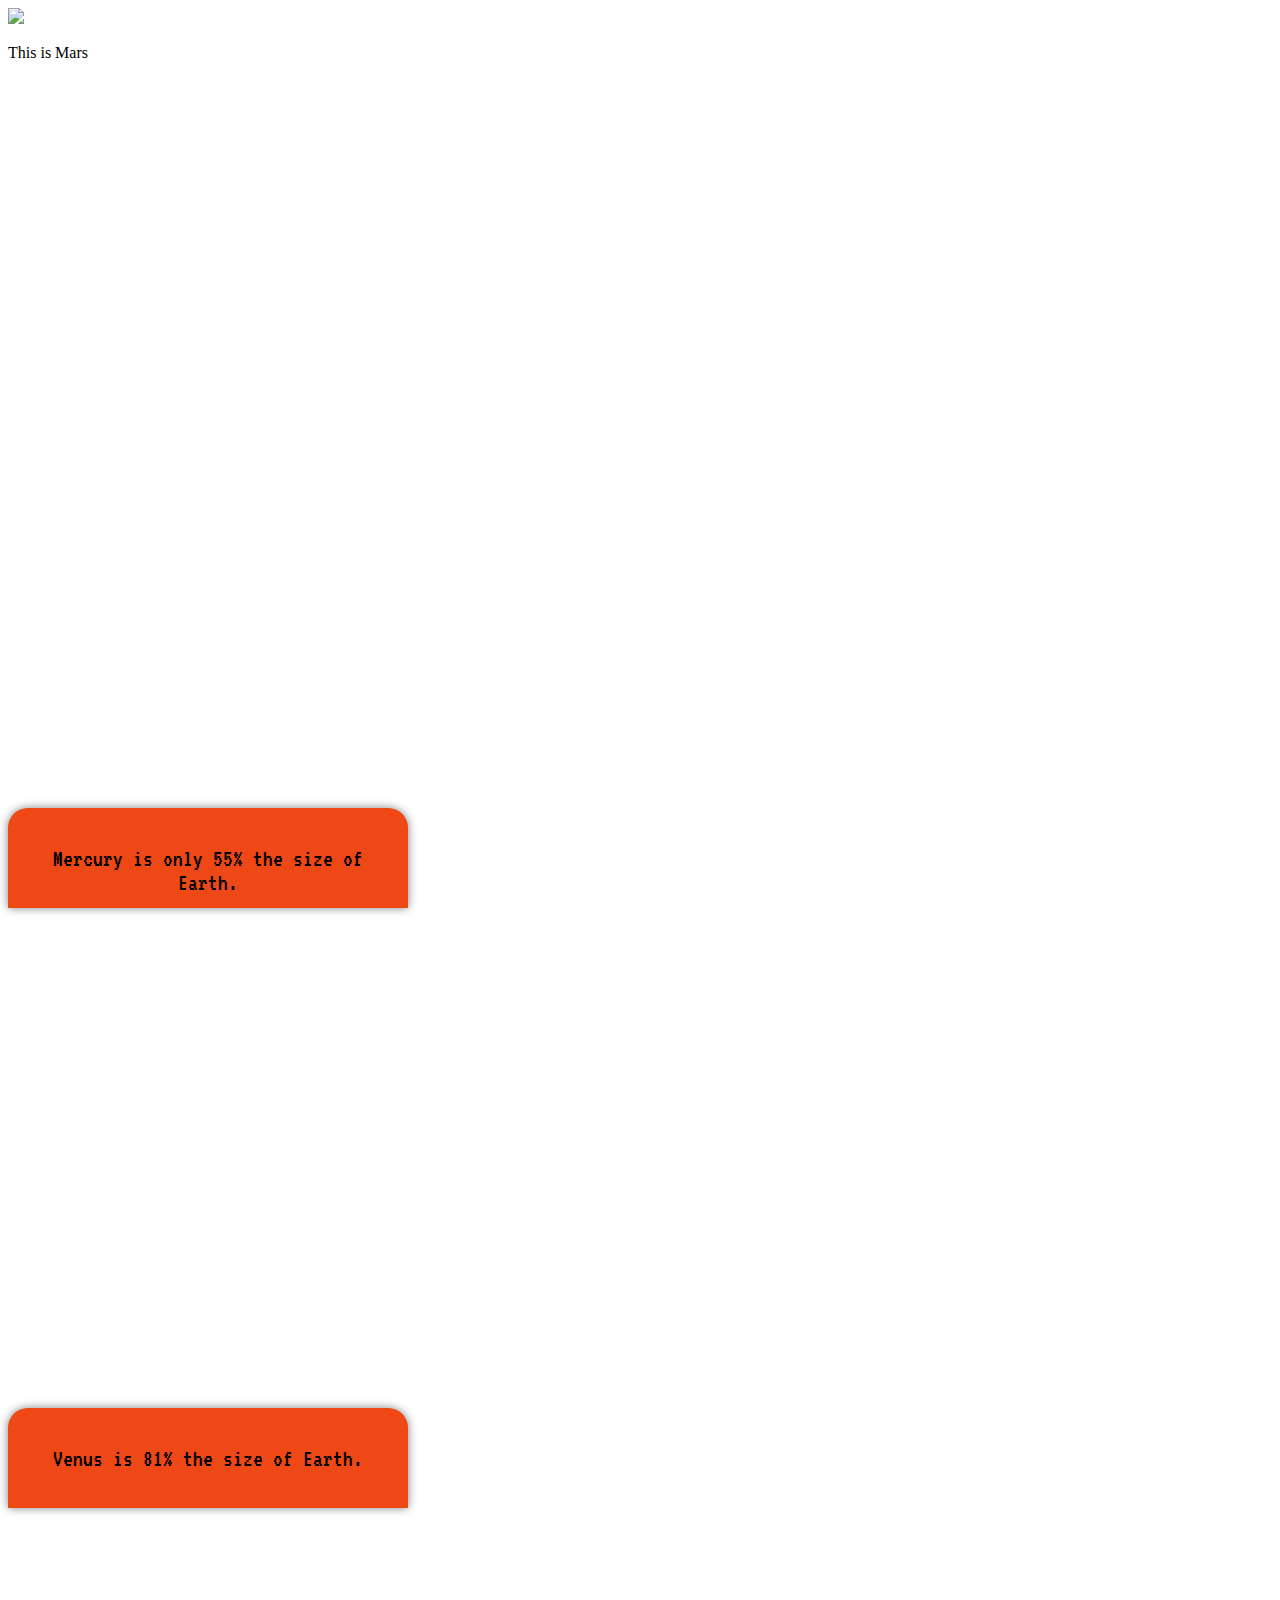
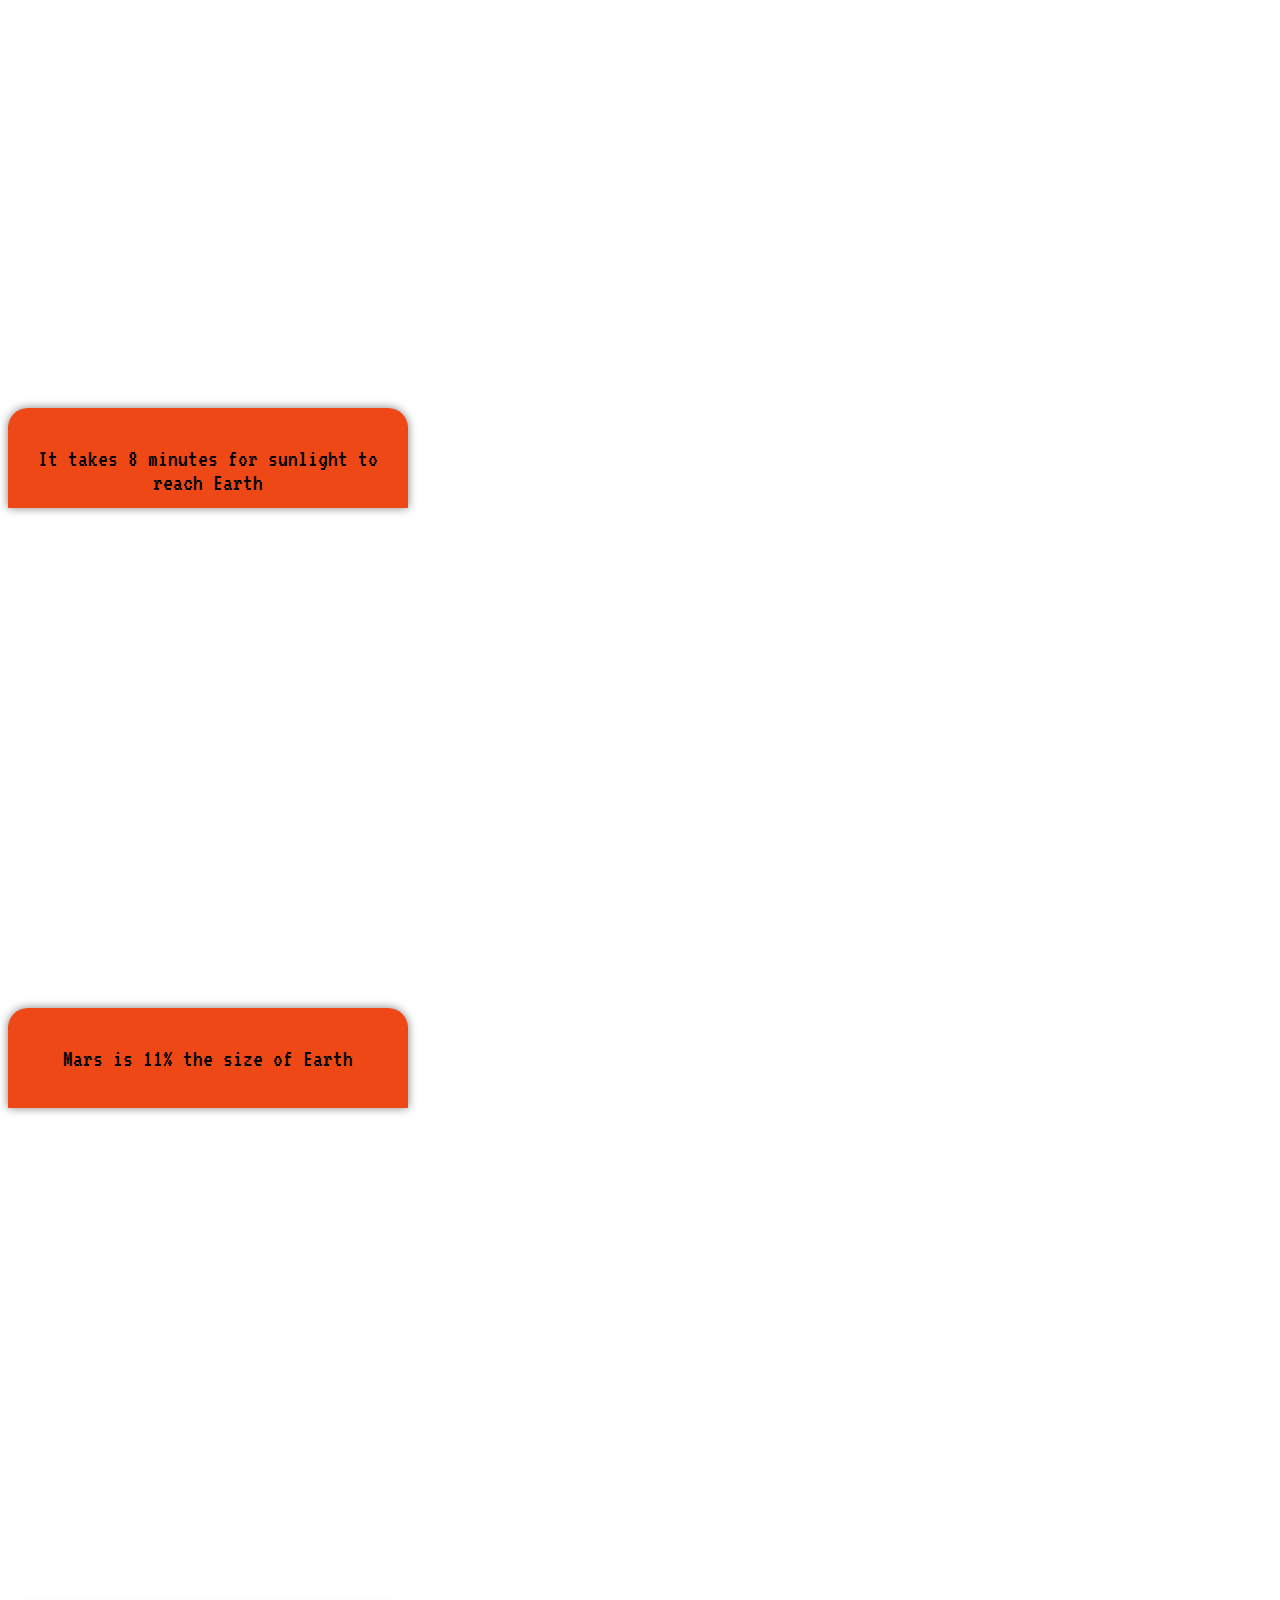
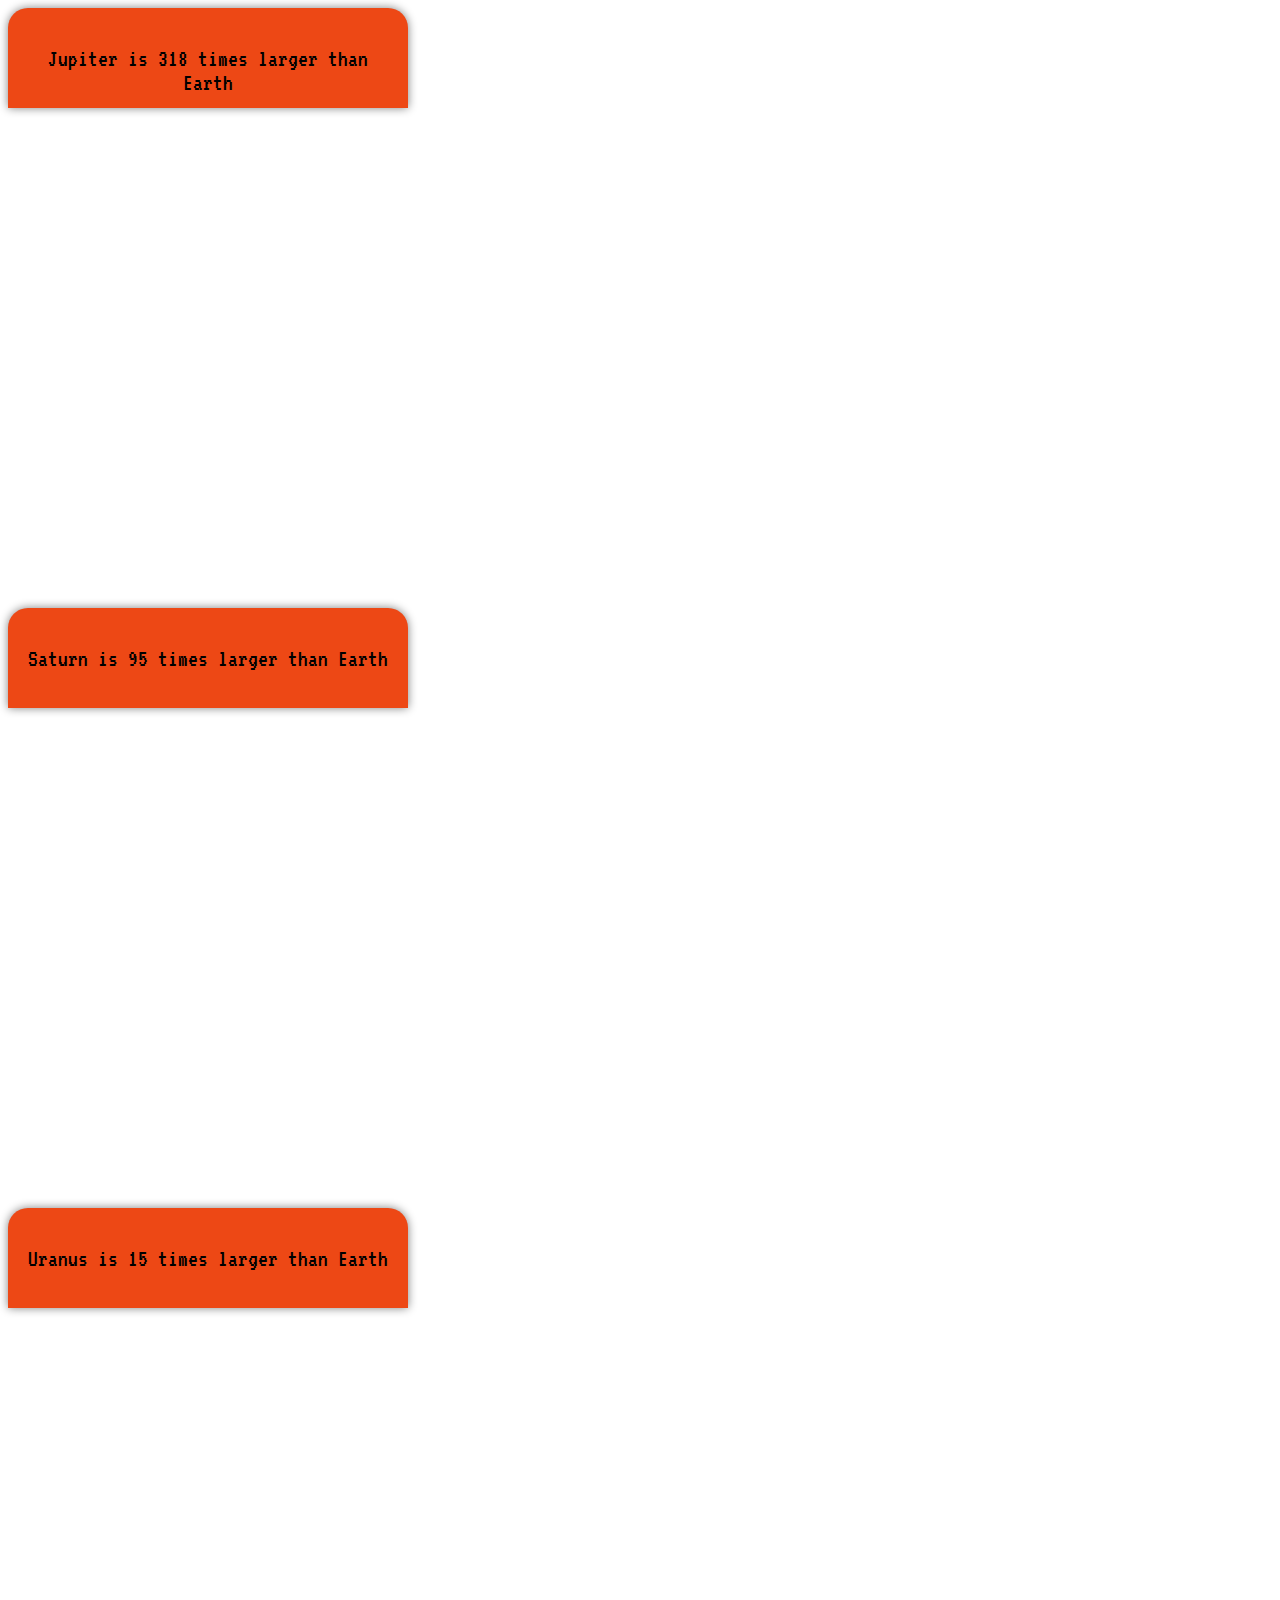
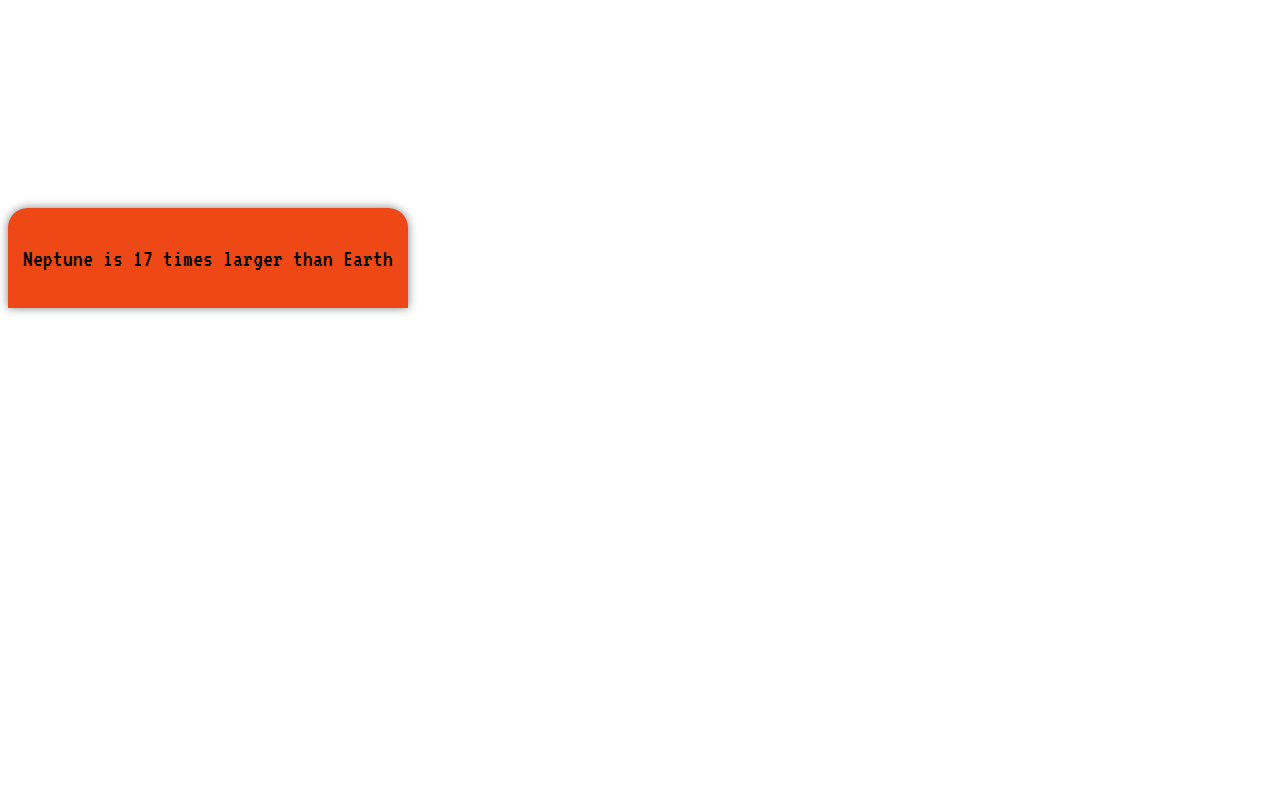
==== Planet_Cards/Index.html @ b4d6b920 "Added another repo within this for the code to combine to the invert scroll. You will see the folder" ====
<!DOCTYPE html>
<html>
  <head>
    <meta charset="utf-8">
    <link rel="stylesheet" type="text/css" href="style.css">
    <link href="https://fonts.googleapis.com/css?family=VT323" rel="stylesheet">

    <link rel="stylesheet" href="css/normalize.css">
    <link rel="stylesheet" href="css/jInvertScroll.css">

    <Title>Planets Size Relation</title>
  </head>

  <body>
    <div id="Mars_04">
      <!-- I can't figure out how to open the new window on the click; I'm trying to get the ID "marsRelation" to popup in a new window. I'v got .js. plugged in. -->
      <!-- This is the second part of my project. the following 'relation' divs (mercuryRelation, venusRelation, etc.) would be called when clicked on my invert scroll: currently a different .index. -->

      <!-- <a href="window.open"> -->
        <img src="../Planets/PopOut/Mars.png">
        <p>This is Mars</p>
      <!-- </a> -->

    </div>


    <div id="mercuryRelation">
      <header>
        <p>Mercury is only 55% the size of Earth.</p>
      </header>
    </div>

    <div id="venusRelation">
      <header>
        <p>Venus is 81% the size of Earth.</p>
      </header>
    </div>

    <div id="earthRelation">
      <header>
        <p>It takes 8 minutes for sunlight to reach Earth</p>
      </header>
    </div>

    <div id="marsRelation">
      <header>
        <p>Mars is 11% the size of Earth</p>
      </header>
    </div>

    <div id="jupiterRelation">
      <header>
        <p>Jupiter is 318 times larger than Earth</p>
      </header>
    </div>

    <div id="saturnRelation">
      <header>
        <p>Saturn is 95 times larger than Earth</p>
      </header>
    </div>

    <div id="uranusRelation">
      <header>
        <p>Uranus is 15 times larger than Earth</p>
      </header>
    </div>

    <div id="neptuneRelation">
      <header>
        <p>Neptune is 17 times larger than Earth</p>
      </header>
    </div>

  </body>

  <script src="js/jquery.min.js"></script>
  <script src="js/jInvertScroll.js"></script>
  <script src="js/Brian_InvertScroll.js"></script>
  <script src="js/script.js"></script>

</html>
---- Planet_Cards/style.css ----
header {
  height: 70px;
  padding: 15px;
  text-align: center;
  background-color: #ed4815;
  font-family: 'VT323', monospace;
  font-size: 24px;
  border: 0;
  border-radius: 20px 20px 0 0;
  box-shadow: 0 0 10px gray;
}

/*This ID is just for testing purposes and will correlate to the invert scroll .index.
I cann't figure out how to make #Mars_04 clickable to reveal the ID #marsRelation as a popup*/
#Mars_04 {
  /*background-image: url("");*/
  /*background-repeat: no-repeat;*/
  top: 300px;
  left: 400px;
  height: 800px;
  z-index: 4;
}


#mercuryRelation  {
  height: 600px;
  width: 400px;
  background-repeat: no-repeat;
  background-size: cover;
  background-image: url("../Planets/PopOut/Mercury_PopOut.png");
  border: 0;
  border-radius: 20px 20px 8px 8px;
}

#venusRelation  {
  height: 600px;
  width: 400px;
  background-repeat: no-repeat;
  background-size: cover;
  background-image: url("../Planets/PopOut/Venus_PopOut.png");
  border: 0;
  border-radius: 20px 20px 8px 8px;
}

#earthRelation  {
  height: 600px;
  width: 400px;
  background-repeat: no-repeat;
  background-size: cover;
  background-image: url("../Planets/PopOut/Earth_PopOut.png");
  border: 0;
  border-radius: 20px 20px 8px 8px;
}
#marsRelation  {
  height: 600px;
  width: 400px;
  background-repeat: no-repeat;
  background-size: cover;
  background-image: url("../Planets/PopOut/Mars_PopOut.png");
  border: 0;
  border-radius: 20px 20px 8px 8px;
}

#jupiterRelation  {
  height: 600px;
  width: 400px;
  background-repeat: no-repeat;
  background-size: cover;
  background-image: url("../Planets/PopOut/Jupiter_PopOut.png");
  border: 0;
  border-radius: 20px 20px 8px 8px;
}

#saturnRelation  {
  height: 600px;
  width: 400px;
  background-repeat: no-repeat;
  background-size: cover;
  background-image: url("../Planets/PopOut/Saturn_PopOut.png");
  border: 0;
  border-radius: 20px 20px 8px 8px;
}

#uranusRelation  {
  height: 600px;
  width: 400px;
  background-repeat: no-repeat;
  background-size: cover;
  background-image: url("../Planets/PopOut/Uranus_PopOut.png");
  border: 0;
  border-radius: 20px 20px 8px 8px;
}

#neptuneRelation  {
  height: 600px;
  width: 400px;
  background-repeat: no-repeat;
  background-size: cover;
  background-image: url("../Planets/PopOut/Neptune_PopOut.png");
  border: 0;
  border-radius: 20px 20px 8px 8px;
}
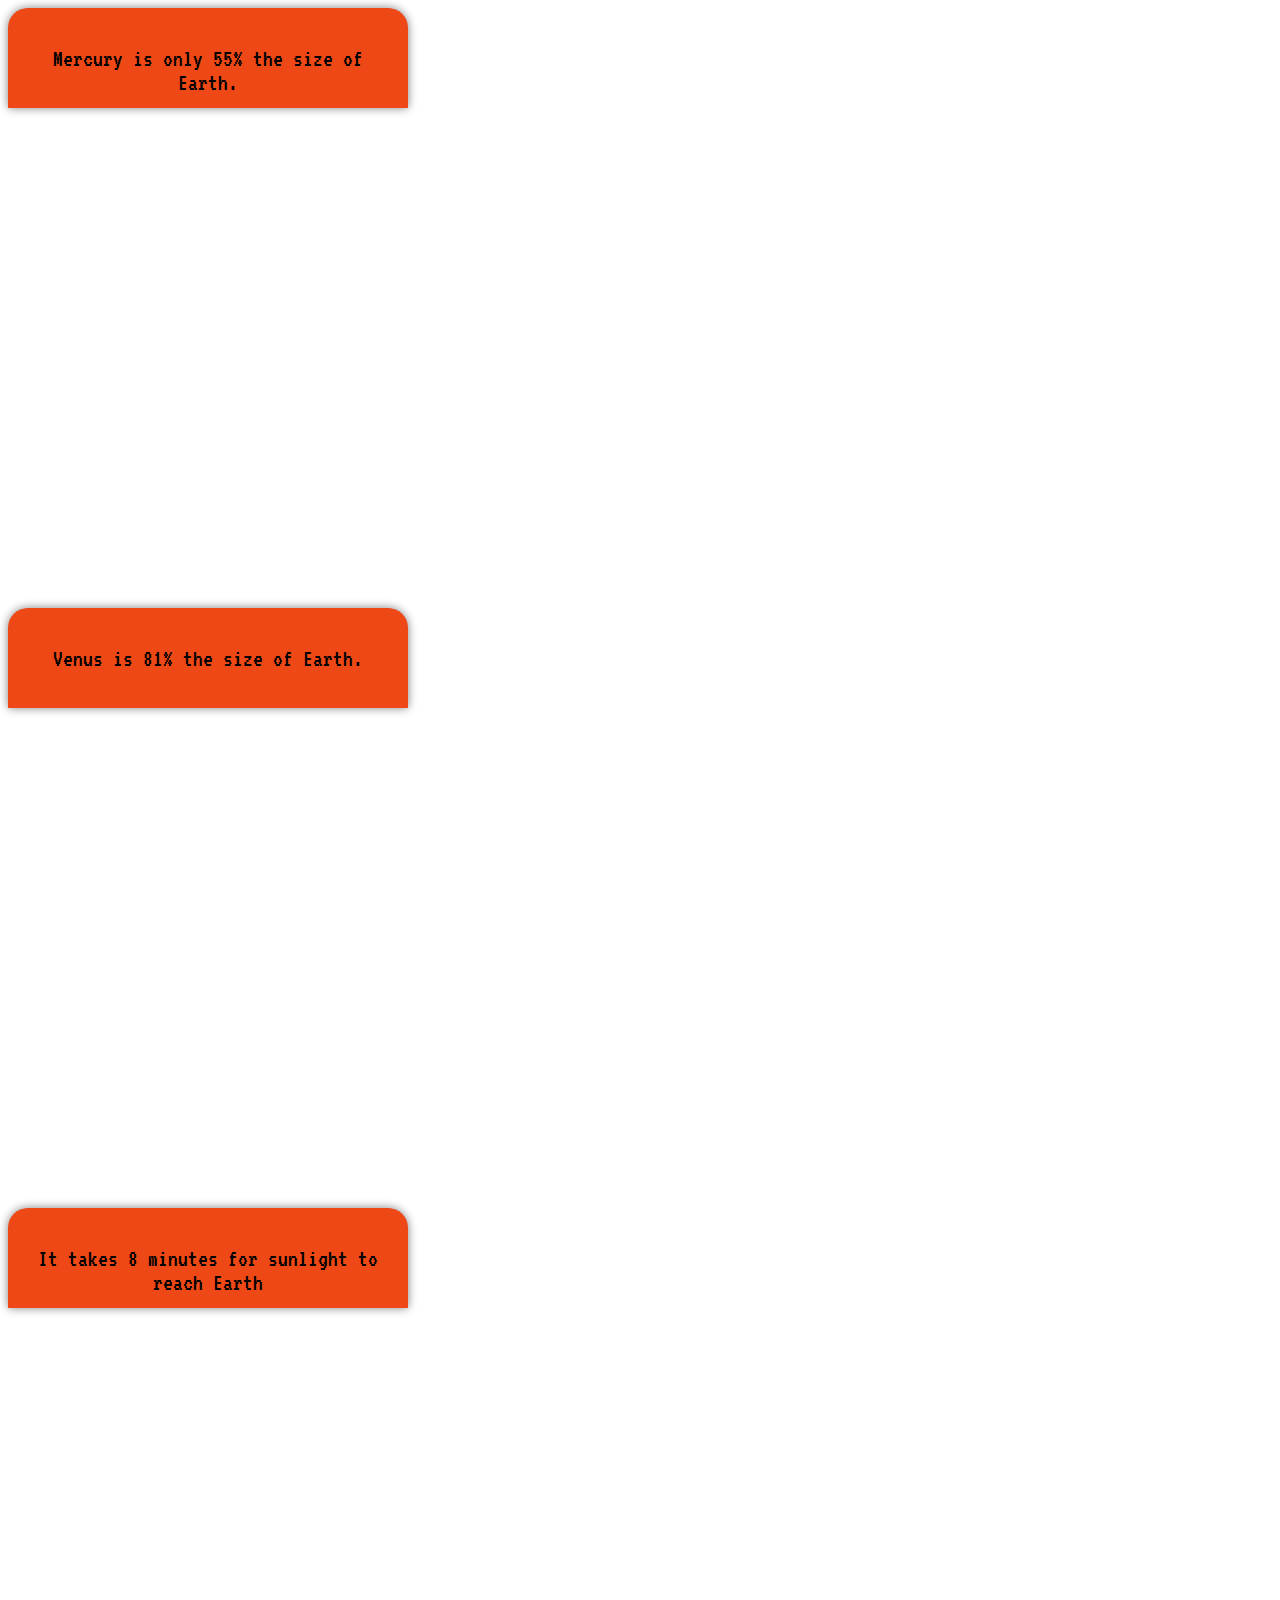
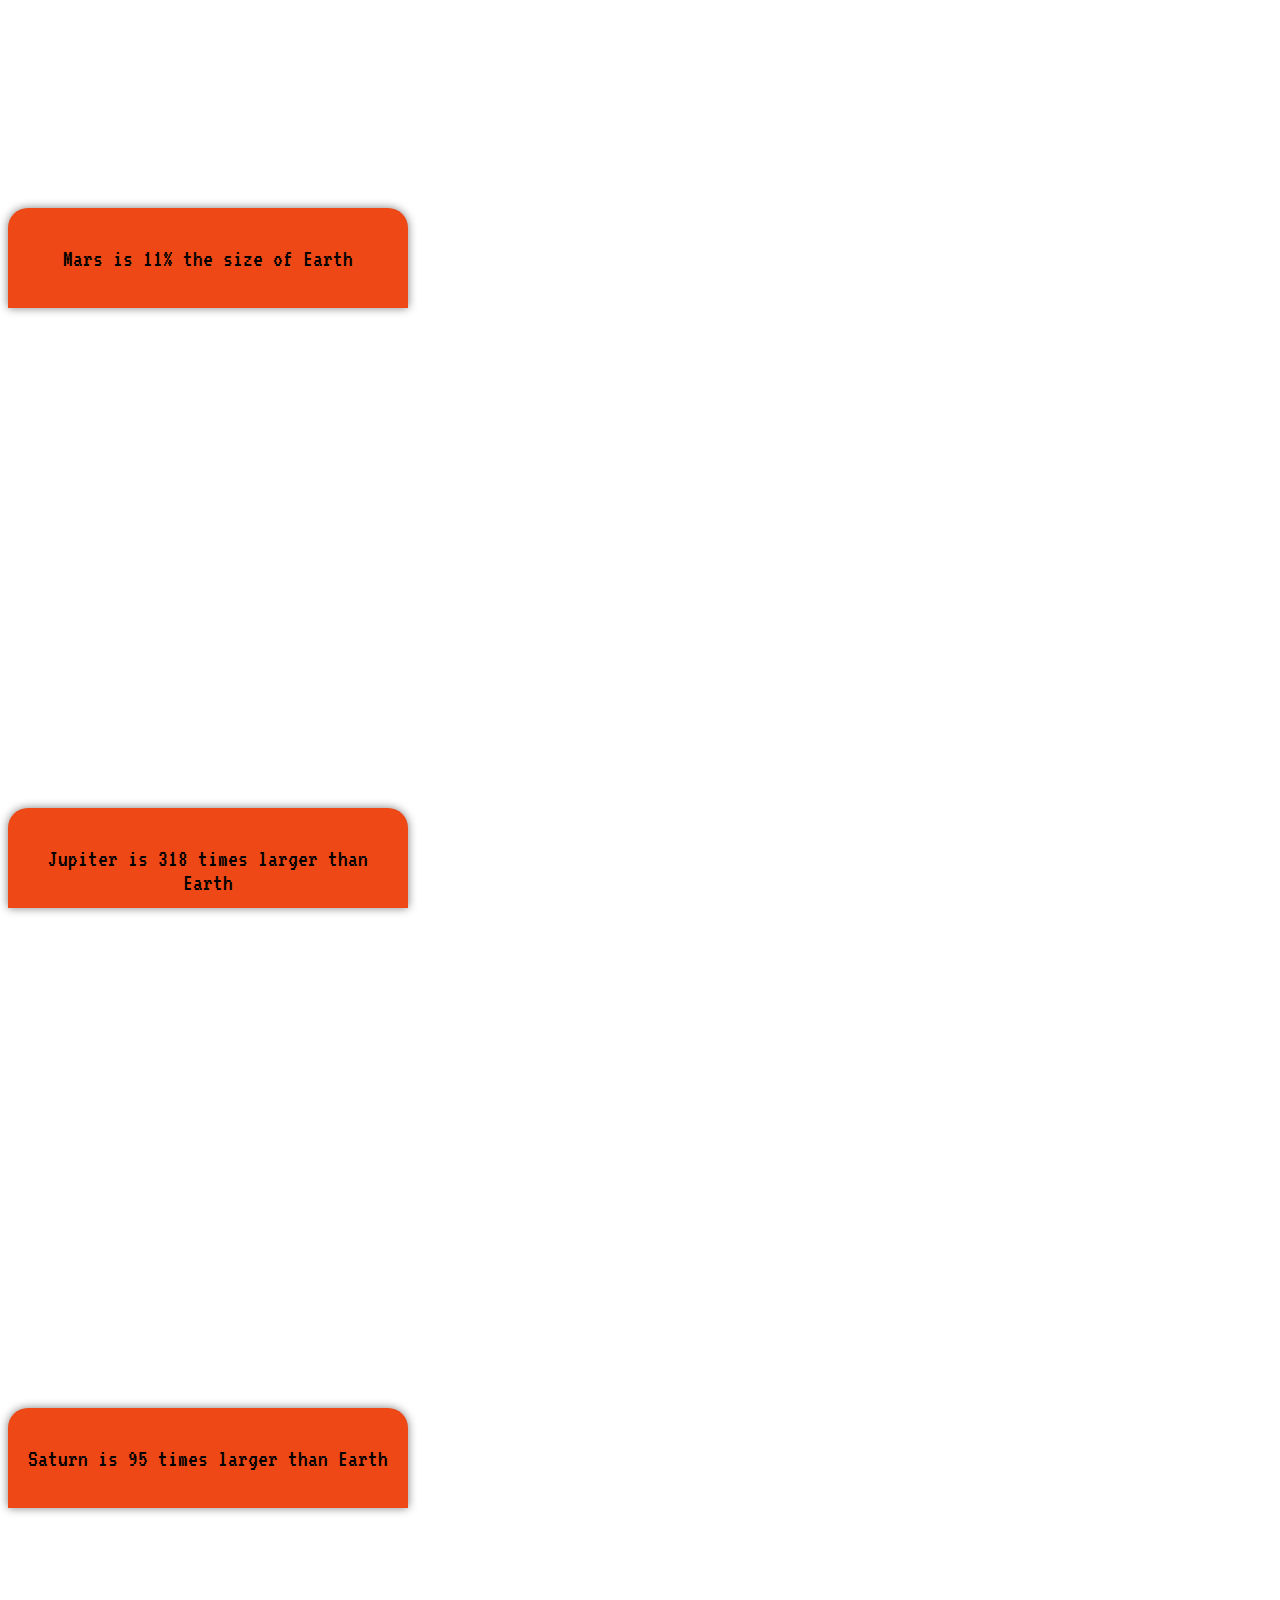
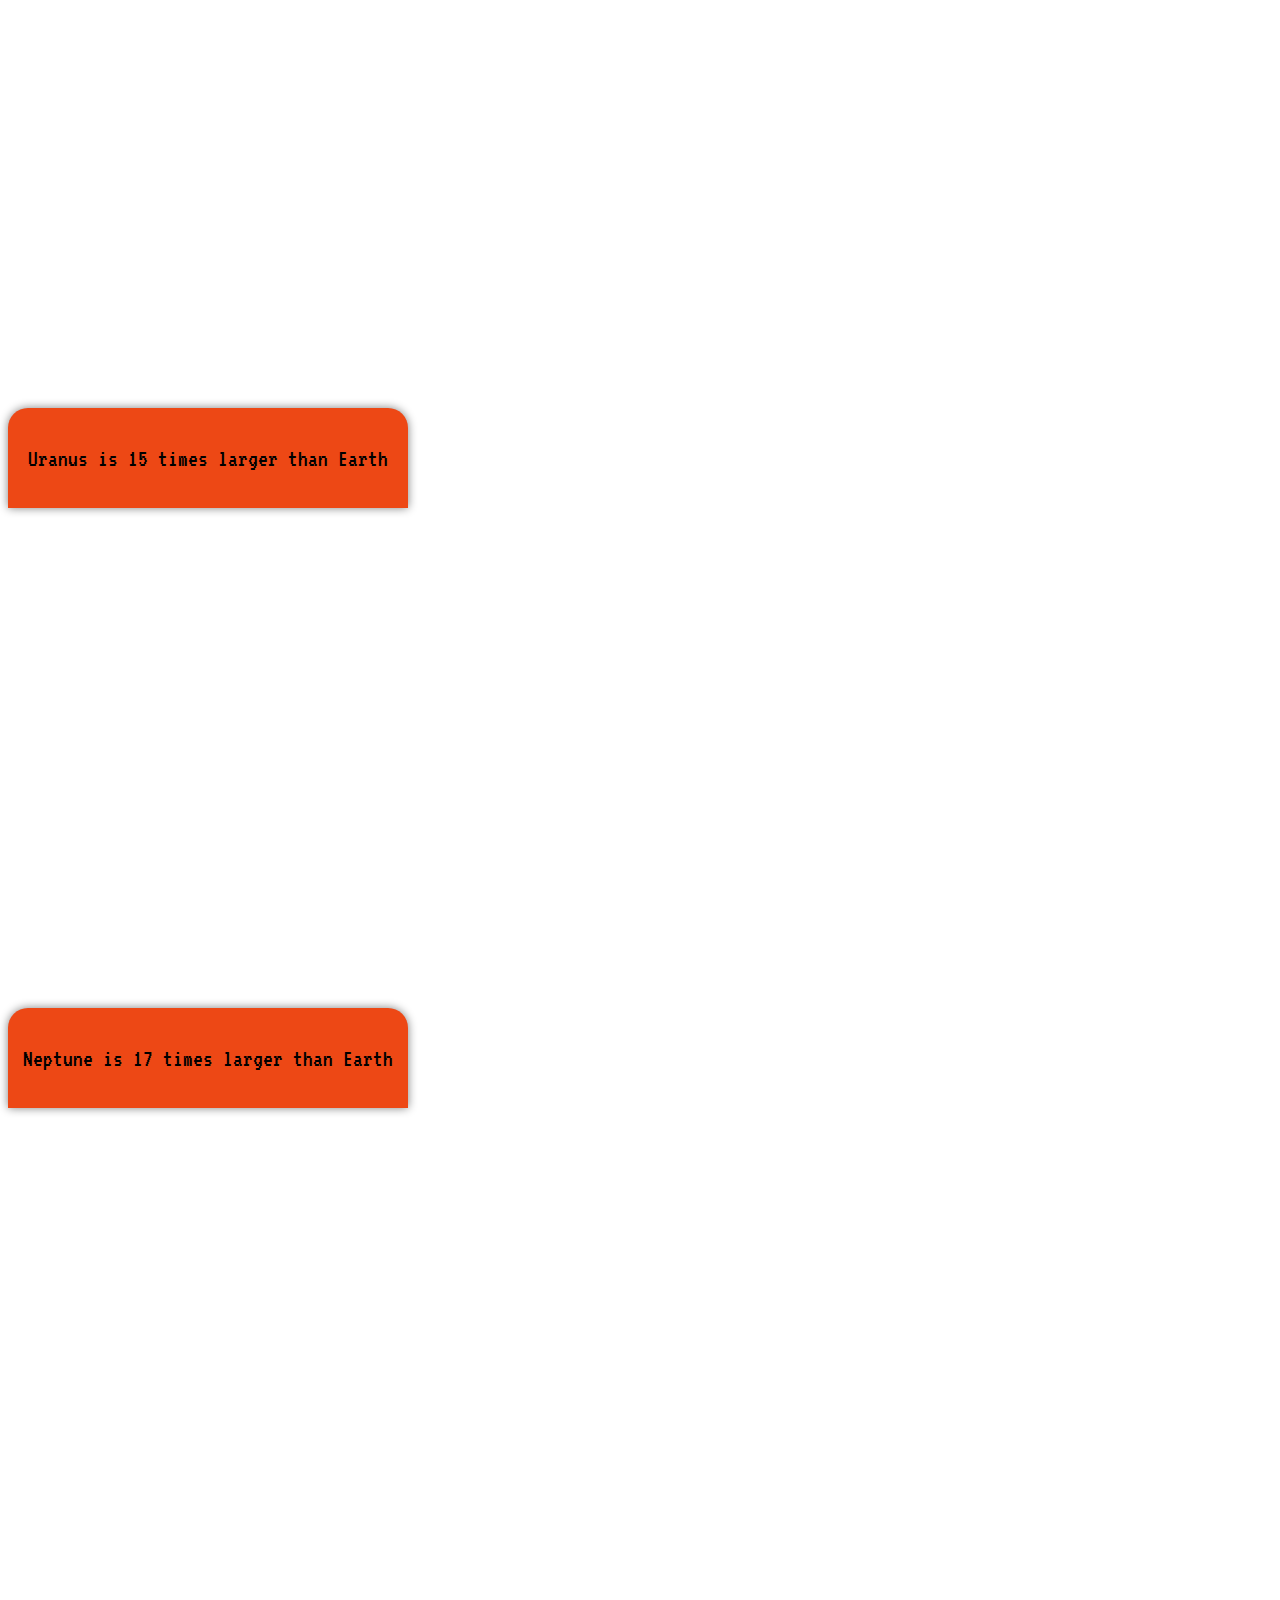
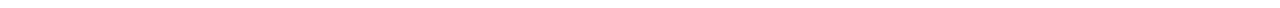
==== commit 32a856f9: "Brian Miller FEWD29 - Final Project" ====
--- a/Planet_Cards/Index.html
+++ b/Planet_Cards/Index.html
@@ -12,16 +12,10 @@
   </head>
 
   <body>
-    <div id="Mars_04">
-      <!-- I can't figure out how to open the new window on the click; I'm trying to get the ID "marsRelation" to popup in a new window. I'v got .js. plugged in. -->
-      <!-- This is the second part of my project. the following 'relation' divs (mercuryRelation, venusRelation, etc.) would be called when clicked on my invert scroll: currently a different .index. -->
-
-      <!-- <a href="window.open"> -->
-        <img src="../Planets/PopOut/Mars.png">
-        <p>This is Mars</p>
-      <!-- </a> -->
-
-    </div>
+    <!-- <div id="Mars_04">
+      I can't figure out how to open the new window on the click; I'm trying to get the ID "marsRelation" to popup in a new window. I'v got .js. plugged in.
+      <!-This is the second part of my project. the following 'relation' divs (mercuryRelation, venusRelation, etc.) would be called when clicked on my invert scroll: currently a different .index. -->
+    <!-- </div> -->
 
 
     <div id="mercuryRelation">
--- a/Planet_Cards/style.css
+++ b/Planet_Cards/style.css
@@ -28,7 +28,7 @@
   width: 400px;
   background-repeat: no-repeat;
   background-size: cover;
-  background-image: url("../Planets/PopOut/Mercury_PopOut.png");
+  background-image: url("../Planet_Cards/PopOut/Mercury_PopOut.png");
   border: 0;
   border-radius: 20px 20px 8px 8px;
 }
@@ -38,7 +38,7 @@
   width: 400px;
   background-repeat: no-repeat;
   background-size: cover;
-  background-image: url("../Planets/PopOut/Venus_PopOut.png");
+  background-image: url("../Planet_Cards/PopOut/Venus_PopOut.png");
   border: 0;
   border-radius: 20px 20px 8px 8px;
 }
@@ -48,7 +48,7 @@
   width: 400px;
   background-repeat: no-repeat;
   background-size: cover;
-  background-image: url("../Planets/PopOut/Earth_PopOut.png");
+  background-image: url("../Planet_Cards/PopOut/Earth_PopOut.png");
   border: 0;
   border-radius: 20px 20px 8px 8px;
 }
@@ -57,7 +57,7 @@
   width: 400px;
   background-repeat: no-repeat;
   background-size: cover;
-  background-image: url("../Planets/PopOut/Mars_PopOut.png");
+  background-image: url("../Planet_Cards/PopOut/Mars_PopOut.png");
   border: 0;
   border-radius: 20px 20px 8px 8px;
 }
@@ -67,7 +67,7 @@
   width: 400px;
   background-repeat: no-repeat;
   background-size: cover;
-  background-image: url("../Planets/PopOut/Jupiter_PopOut.png");
+  background-image: url("../Planet_Cards/PopOut/Jupiter_PopOut.png");
   border: 0;
   border-radius: 20px 20px 8px 8px;
 }
@@ -77,7 +77,7 @@
   width: 400px;
   background-repeat: no-repeat;
   background-size: cover;
-  background-image: url("../Planets/PopOut/Saturn_PopOut.png");
+  background-image: url("../Planet_Cards/PopOut/Saturn_PopOut.png");
   border: 0;
   border-radius: 20px 20px 8px 8px;
 }
@@ -87,7 +87,7 @@
   width: 400px;
   background-repeat: no-repeat;
   background-size: cover;
-  background-image: url("../Planets/PopOut/Uranus_PopOut.png");
+  background-image: url("../Planet_Cards/PopOut/Uranus_PopOut.png");
   border: 0;
   border-radius: 20px 20px 8px 8px;
 }
@@ -97,7 +97,7 @@
   width: 400px;
   background-repeat: no-repeat;
   background-size: cover;
-  background-image: url("../Planets/PopOut/Neptune_PopOut.png");
+  background-image: url("../Planet_Cards/PopOut/Neptune_PopOut.png");
   border: 0;
   border-radius: 20px 20px 8px 8px;
 }
